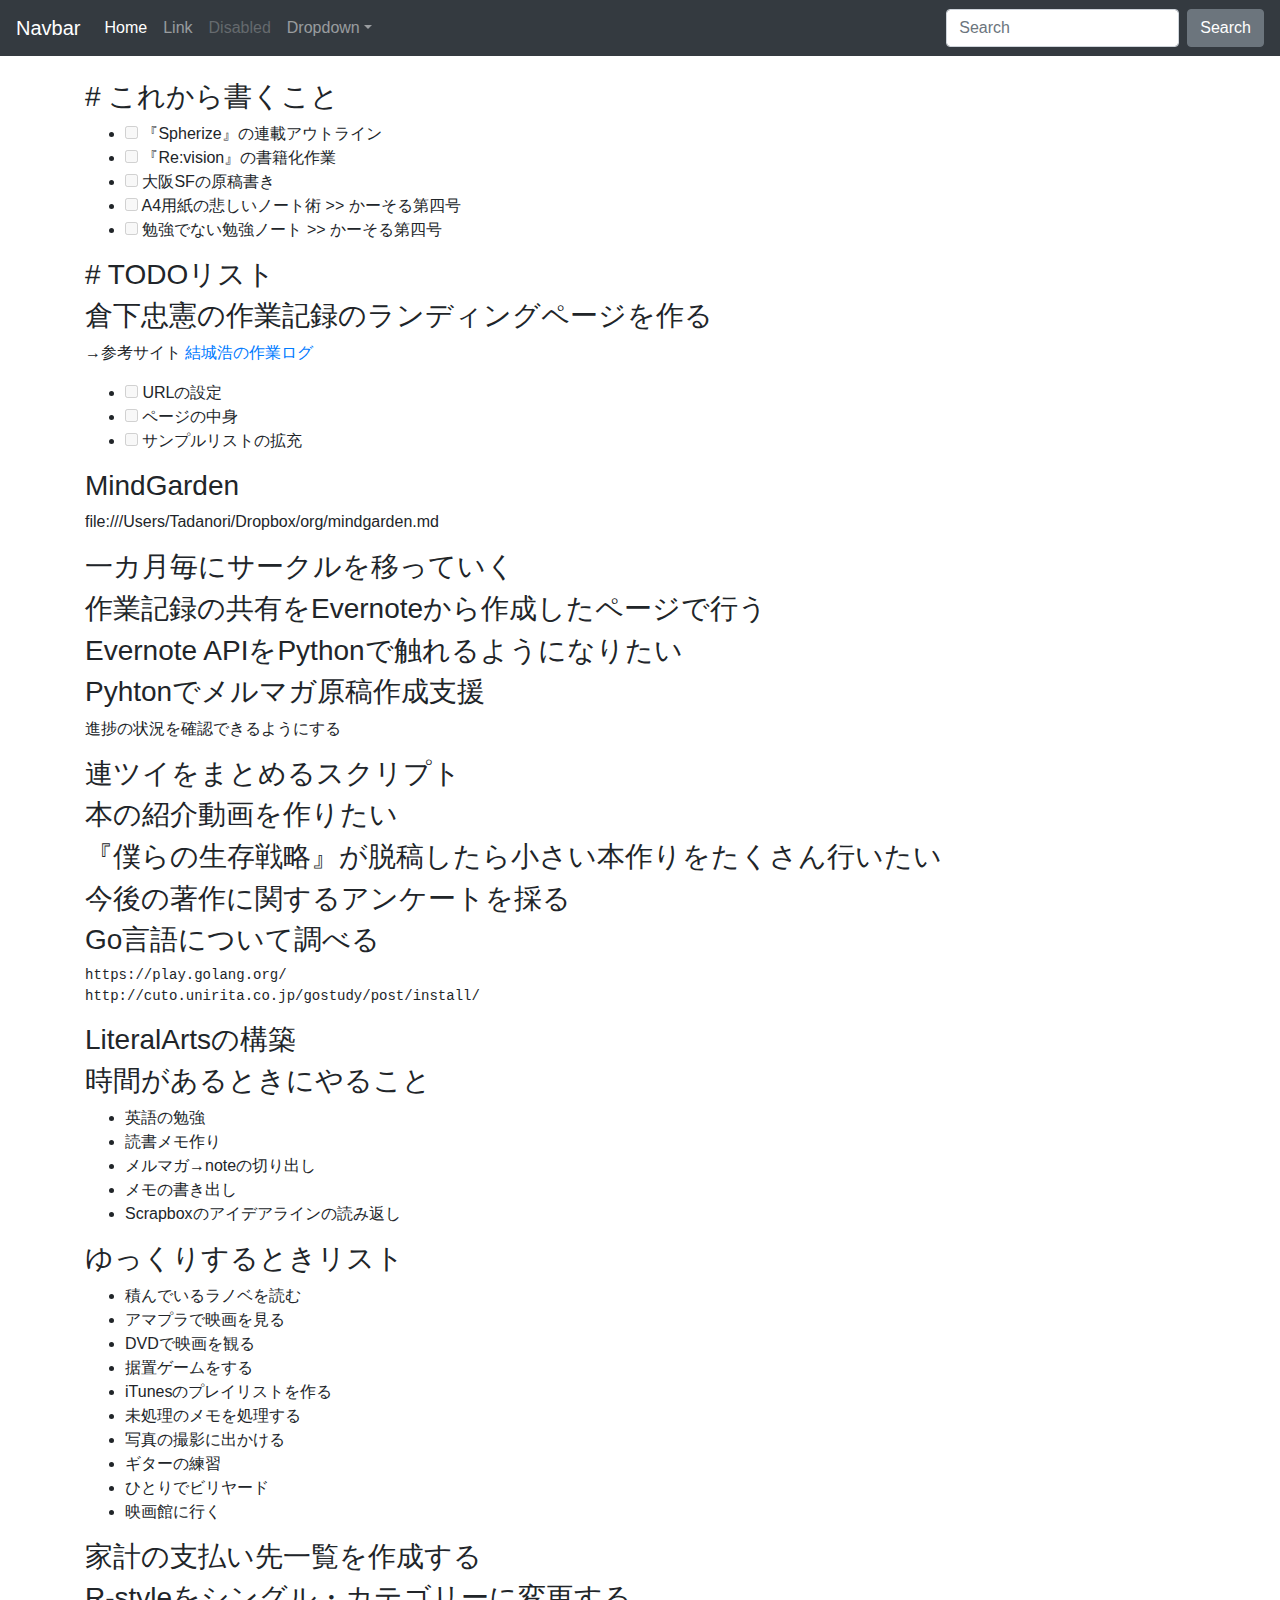
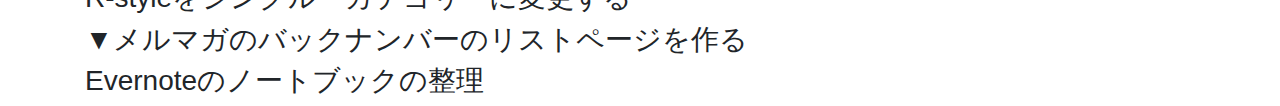
==== material/index.html @ 54e2bdf9 "add new python script" ====
<!doctype html>
<html lang="en">
  <head>
    <meta charset="utf-8">
    <meta name="viewport" content="width=device-width, initial-scale=1, shrink-to-fit=no">
    <meta name="description" content="">
    <meta name="author" content="Mark Otto, Jacob Thornton, and Bootstrap contributors">
    <meta name="generator" content="Jekyll v4.0.1">
    <title>倉下忠憲ダッシュボード</title>

    <link rel="canonical" href="https://getbootstrap.com/docs/4.5/examples/starter-template/">

    <!-- Bootstrap core CSS -->
<link href="bootstrap.css" rel="stylesheet">

    <style>
      .bd-placeholder-img {
        font-size: 1.125rem;
        text-anchor: middle;
        -webkit-user-select: none;
        -moz-user-select: none;
        -ms-user-select: none;
        user-select: none;
      }

      @media (min-width: 768px) {
        .bd-placeholder-img-lg {
          font-size: 3.5rem;
        }
      }
    </style>
    <!-- Custom styles for this template -->
    <link href="starter-template.css" rel="stylesheet">
  </head>
  <body>
    <nav class="navbar navbar-expand-md navbar-dark bg-dark fixed-top">
  <a class="navbar-brand" href="#">Navbar</a>
  <button class="navbar-toggler" type="button" data-toggle="collapse" data-target="#navbarsExampleDefault" aria-controls="navbarsExampleDefault" aria-expanded="false" aria-label="Toggle navigation">
    <span class="navbar-toggler-icon"></span>
  </button>

  <div class="collapse navbar-collapse" id="navbarsExampleDefault">
    <ul class="navbar-nav mr-auto">
      <li class="nav-item active">
        <a class="nav-link" href="#">Home <span class="sr-only">(current)</span></a>
      </li>
      <li class="nav-item">
        <a class="nav-link" href="#">Link</a>
      </li>
      <li class="nav-item">
        <a class="nav-link disabled" href="#" tabindex="-1" aria-disabled="true">Disabled</a>
      </li>
      <li class="nav-item dropdown">
        <a class="nav-link dropdown-toggle" href="#" id="dropdown01" data-toggle="dropdown" aria-haspopup="true" aria-expanded="false">Dropdown</a>
        <div class="dropdown-menu" aria-labelledby="dropdown01">
          <a class="dropdown-item" href="#">Action</a>
          <a class="dropdown-item" href="#">Another action</a>
          <a class="dropdown-item" href="#">Something else here</a>
        </div>
      </li>
    </ul>
    <form class="form-inline my-2 my-lg-0">
      <input class="form-control mr-sm-2" type="text" placeholder="Search" aria-label="Search">
      <button class="btn btn-secondary my-2 my-sm-0" type="submit">Search</button>
    </form>
  </div>
</nav>

<main role="main" class="container">



<h3 class="contentHeader"># これから書くこと
</h3><div class="contentBody"><ul class="checklist">
<li><input type="checkbox" disabled> 『Spherize』の連載アウトライン</li>
<li><input type="checkbox" disabled> 『Re:vision』の書籍化作業</li>
<li><input type="checkbox" disabled> 大阪SFの原稿書き</li>
<li><input type="checkbox" disabled> A4用紙の悲しいノート術 &gt;&gt; かーそる第四号</li>
<li><input type="checkbox" disabled> 勉強でない勉強ノート &gt;&gt; かーそる第四号</li>
</ul></div><h3 class="contentHeader"># TODOリスト
</h3><div class="contentBody"><h3>倉下忠憲の作業記録のランディングページを作る</h3>
<p>→参考サイト
 <a href="https://log.hyuki.net/">結城浩の作業ログ</a></p>
<ul class="checklist">
<li><input type="checkbox" disabled> URLの設定</li>
<li><input type="checkbox" disabled> ページの中身</li>
<li><input type="checkbox" disabled> サンプルリストの拡充</li>
</ul>
<h3>MindGarden</h3>
<p>file:///Users/Tadanori/Dropbox/org/mindgarden.md</p>
<h3>一カ月毎にサークルを移っていく</h3>
<h3>作業記録の共有をEvernoteから作成したページで行う</h3>
<h3>Evernote APIをPythonで触れるようになりたい</h3>
<h3>Pyhtonでメルマガ原稿作成支援</h3>
<p>進捗の状況を確認できるようにする</p>
<h3>連ツイをまとめるスクリプト</h3>
<h3>本の紹介動画を作りたい</h3>
<h3>『僕らの生存戦略』が脱稿したら小さい本作りをたくさん行いたい</h3>
<h3>今後の著作に関するアンケートを採る</h3>
<h3>Go言語について調べる</h3>
<pre><code>https://play.golang.org/
http://cuto.unirita.co.jp/gostudy/post/install/
</code></pre>
<h3>LiteralArtsの構築</h3>
<h3>時間があるときにやること</h3>
<ul>
<li>英語の勉強</li>
<li>読書メモ作り</li>
<li>メルマガ→noteの切り出し</li>
<li>メモの書き出し</li>
<li>Scrapboxのアイデアラインの読み返し</li>
</ul>
<h3>ゆっくりするときリスト</h3>
<ul>
<li>積んでいるラノベを読む </li>
<li>アマプラで映画を見る </li>
<li>DVDで映画を観る</li>
<li>据置ゲームをする</li>
<li>iTunesのプレイリストを作る </li>
<li>未処理のメモを処理する</li>
<li>写真の撮影に出かける</li>
<li>ギターの練習</li>
<li>ひとりでビリヤード</li>
<li>映画館に行く</li>
</ul>
<h3>家計の支払い先一覧を作成する</h3>
<h3>R-styleをシングル・カテゴリーに変更する</h3>
<h3>▼メルマガのバックナンバーのリストページを作る</h3>
<h3>Evernoteのノートブックの整理</h3></div></main><!-- /.container -->
<script src="https://code.jquery.com/jquery-3.5.1.slim.min.js" integrity="sha384-DfXdz2htPH0lsSSs5nCTpuj/zy4C+OGpamoFVy38MVBnE+IbbVYUew+OrCXaRkfj" crossorigin="anonymous"></script>
      <script>window.jQuery || document.write('<script src="../assets/js/vendor/jquery.slim.min.js"><\/script>')</script><script src="../assets/dist/js/bootstrap.bundle.js"></script></body>
</html>
---- material/starter-template.css ----
body {
  padding-top: 5rem;
}
.starter-template {
  padding: 3rem 1.5rem;
  text-align: center;
}
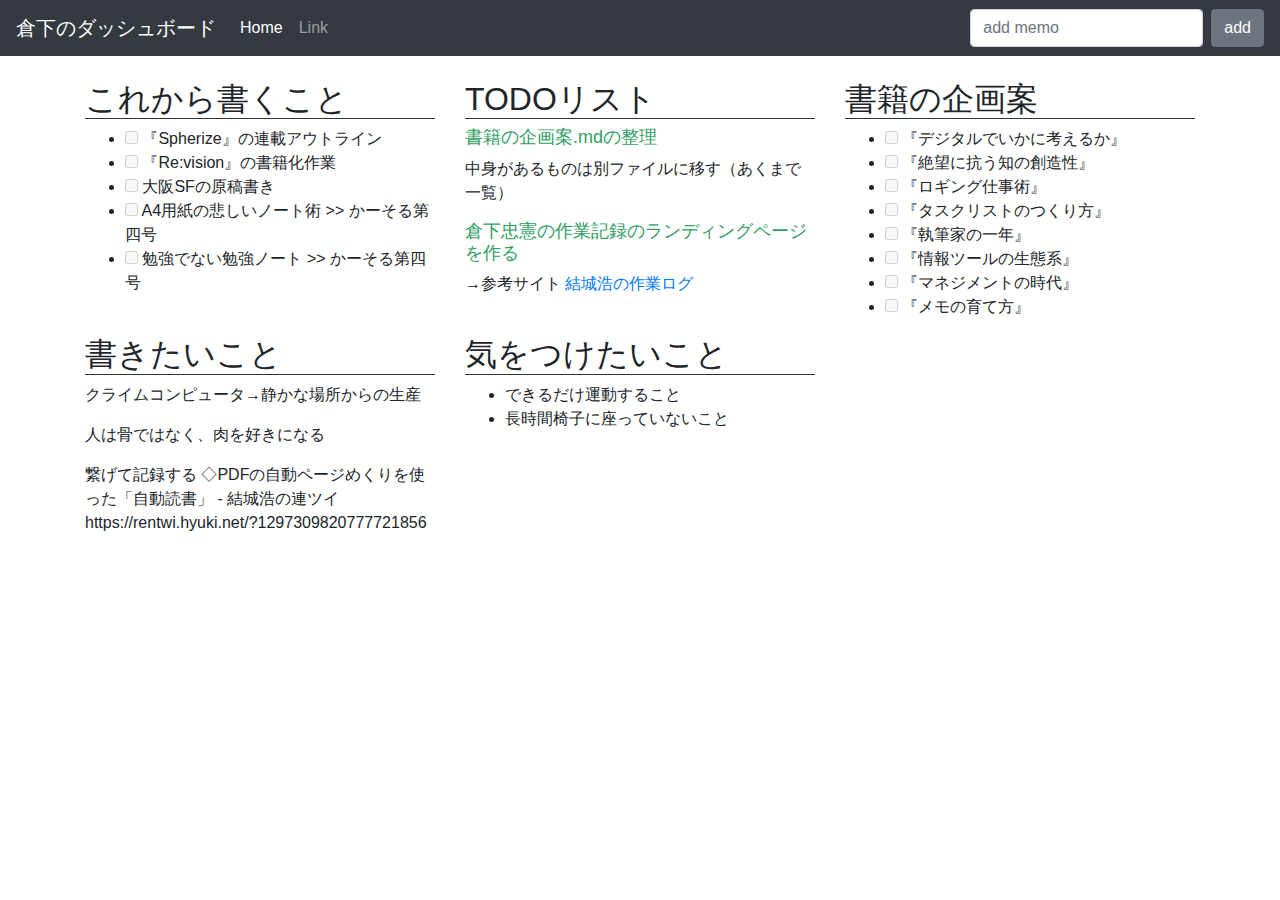
==== commit 2af06981: "add multirow" ====
--- a/material/index.html
+++ b/material/index.html
@@ -14,6 +14,9 @@
 <link href="bootstrap.css" rel="stylesheet">
 
     <style>
+      h2{
+        border-bottom: 1px solid #333;
+      }
       .bd-placeholder-img {
         font-size: 1.125rem;
         text-anchor: middle;
@@ -21,6 +24,14 @@
         -moz-user-select: none;
         -ms-user-select: none;
         user-select: none;
+      }
+      h3{
+        font-size:20px;
+        color:rgb(48, 65, 160);
+      }
+      h4{
+        font-size:18px;
+        color:rgb(48, 160, 99);
       }
 
       @media (min-width: 768px) {
@@ -34,7 +45,7 @@
   </head>
   <body>
     <nav class="navbar navbar-expand-md navbar-dark bg-dark fixed-top">
-  <a class="navbar-brand" href="#">Navbar</a>
+  <a class="navbar-brand" href="#">倉下のダッシュボード</a>
   <button class="navbar-toggler" type="button" data-toggle="collapse" data-target="#navbarsExampleDefault" aria-controls="navbarsExampleDefault" aria-expanded="false" aria-label="Toggle navigation">
     <span class="navbar-toggler-icon"></span>
   </button>
@@ -47,21 +58,11 @@
       <li class="nav-item">
         <a class="nav-link" href="#">Link</a>
       </li>
-      <li class="nav-item">
-        <a class="nav-link disabled" href="#" tabindex="-1" aria-disabled="true">Disabled</a>
-      </li>
-      <li class="nav-item dropdown">
-        <a class="nav-link dropdown-toggle" href="#" id="dropdown01" data-toggle="dropdown" aria-haspopup="true" aria-expanded="false">Dropdown</a>
-        <div class="dropdown-menu" aria-labelledby="dropdown01">
-          <a class="dropdown-item" href="#">Action</a>
-          <a class="dropdown-item" href="#">Another action</a>
-          <a class="dropdown-item" href="#">Something else here</a>
-        </div>
-      </li>
     </ul>
     <form class="form-inline my-2 my-lg-0">
-      <input class="form-control mr-sm-2" type="text" placeholder="Search" aria-label="Search">
-      <button class="btn btn-secondary my-2 my-sm-0" type="submit">Search</button>
+      <input class="form-control mr-sm-2" type="text" placeholder="add memo" aria-label="Search">
+      <button class="btn btn-secondary my-2 my-sm-0" type="submit">add
+      </button>
     </form>
   </div>
 </nav>
@@ -70,63 +71,33 @@
 
 
 
-<h3 class="contentHeader"># これから書くこと
-</h3><div class="contentBody"><ul class="checklist">
+<div class="row"><div class="col-4"><h2 class="contentHeader">これから書くこと</h2><div class="contentBody"><ul class="checklist">
 <li><input type="checkbox" disabled> 『Spherize』の連載アウトライン</li>
 <li><input type="checkbox" disabled> 『Re:vision』の書籍化作業</li>
 <li><input type="checkbox" disabled> 大阪SFの原稿書き</li>
 <li><input type="checkbox" disabled> A4用紙の悲しいノート術 &gt;&gt; かーそる第四号</li>
 <li><input type="checkbox" disabled> 勉強でない勉強ノート &gt;&gt; かーそる第四号</li>
-</ul></div><h3 class="contentHeader"># TODOリスト
-</h3><div class="contentBody"><h3>倉下忠憲の作業記録のランディングページを作る</h3>
+</ul></div></div><div class="col-4"><h2 class="contentHeader">TODOリスト</h2><div class="contentBody"><h4>書籍の企画案.mdの整理</h4>
+<p>中身があるものは別ファイルに移す（あくまで一覧）</p>
+<h4>倉下忠憲の作業記録のランディングページを作る</h4>
 <p>→参考サイト
- <a href="https://log.hyuki.net/">結城浩の作業ログ</a></p>
-<ul class="checklist">
-<li><input type="checkbox" disabled> URLの設定</li>
-<li><input type="checkbox" disabled> ページの中身</li>
-<li><input type="checkbox" disabled> サンプルリストの拡充</li>
-</ul>
-<h3>MindGarden</h3>
-<p>file:///Users/Tadanori/Dropbox/org/mindgarden.md</p>
-<h3>一カ月毎にサークルを移っていく</h3>
-<h3>作業記録の共有をEvernoteから作成したページで行う</h3>
-<h3>Evernote APIをPythonで触れるようになりたい</h3>
-<h3>Pyhtonでメルマガ原稿作成支援</h3>
-<p>進捗の状況を確認できるようにする</p>
-<h3>連ツイをまとめるスクリプト</h3>
-<h3>本の紹介動画を作りたい</h3>
-<h3>『僕らの生存戦略』が脱稿したら小さい本作りをたくさん行いたい</h3>
-<h3>今後の著作に関するアンケートを採る</h3>
-<h3>Go言語について調べる</h3>
-<pre><code>https://play.golang.org/
-http://cuto.unirita.co.jp/gostudy/post/install/
-</code></pre>
-<h3>LiteralArtsの構築</h3>
-<h3>時間があるときにやること</h3>
-<ul>
-<li>英語の勉強</li>
-<li>読書メモ作り</li>
-<li>メルマガ→noteの切り出し</li>
-<li>メモの書き出し</li>
-<li>Scrapboxのアイデアラインの読み返し</li>
-</ul>
-<h3>ゆっくりするときリスト</h3>
-<ul>
-<li>積んでいるラノベを読む </li>
-<li>アマプラで映画を見る </li>
-<li>DVDで映画を観る</li>
-<li>据置ゲームをする</li>
-<li>iTunesのプレイリストを作る </li>
-<li>未処理のメモを処理する</li>
-<li>写真の撮影に出かける</li>
-<li>ギターの練習</li>
-<li>ひとりでビリヤード</li>
-<li>映画館に行く</li>
-</ul>
-<h3>家計の支払い先一覧を作成する</h3>
-<h3>R-styleをシングル・カテゴリーに変更する</h3>
-<h3>▼メルマガのバックナンバーのリストページを作る</h3>
-<h3>Evernoteのノートブックの整理</h3></div></main><!-- /.container -->
+ <a href="https://log.hyuki.net/">結城浩の作業ログ</a></p></div></div><div class="col-4"><h2 class="contentHeader">書籍の企画案</h2><div class="contentBody"><ul class="checklist">
+<li><input type="checkbox" disabled> 『デジタルでいかに考えるか』 </li>
+<li><input type="checkbox" disabled> 『絶望に抗う知の創造性』</li>
+<li><input type="checkbox" disabled> 『ロギング仕事術』</li>
+<li><input type="checkbox" disabled> 『タスクリストのつくり方』</li>
+<li><input type="checkbox" disabled> 『執筆家の一年』</li>
+<li><input type="checkbox" disabled> 『情報ツールの生態系』</li>
+<li><input type="checkbox" disabled> 『マネジメントの時代』</li>
+<li><input type="checkbox" disabled> 『メモの育て方』</li>
+</ul></div></div></div><div class="row"><div class="col-4"><h2 class="contentHeader">書きたいこと</h2><div class="contentBody"><p>クライムコンピュータ→静かな場所からの生産</p>
+<p>人は骨ではなく、肉を好きになる</p>
+<p>繋げて記録する
+    ◇PDFの自動ページめくりを使った「自動読書」 - 結城浩の連ツイ
+    https://rentwi.hyuki.net/?1297309820777721856</p></div></div><div class="col-4"><h2 class="contentHeader">気をつけたいこと</h2><div class="contentBody"><ul>
+<li>できるだけ運動すること</li>
+<li>長時間椅子に座っていないこと</li>
+</ul></div></div></main><!-- /.container -->
 <script src="https://code.jquery.com/jquery-3.5.1.slim.min.js" integrity="sha384-DfXdz2htPH0lsSSs5nCTpuj/zy4C+OGpamoFVy38MVBnE+IbbVYUew+OrCXaRkfj" crossorigin="anonymous"></script>
       <script>window.jQuery || document.write('<script src="../assets/js/vendor/jquery.slim.min.js"><\/script>')</script><script src="../assets/dist/js/bootstrap.bundle.js"></script></body>
 </html>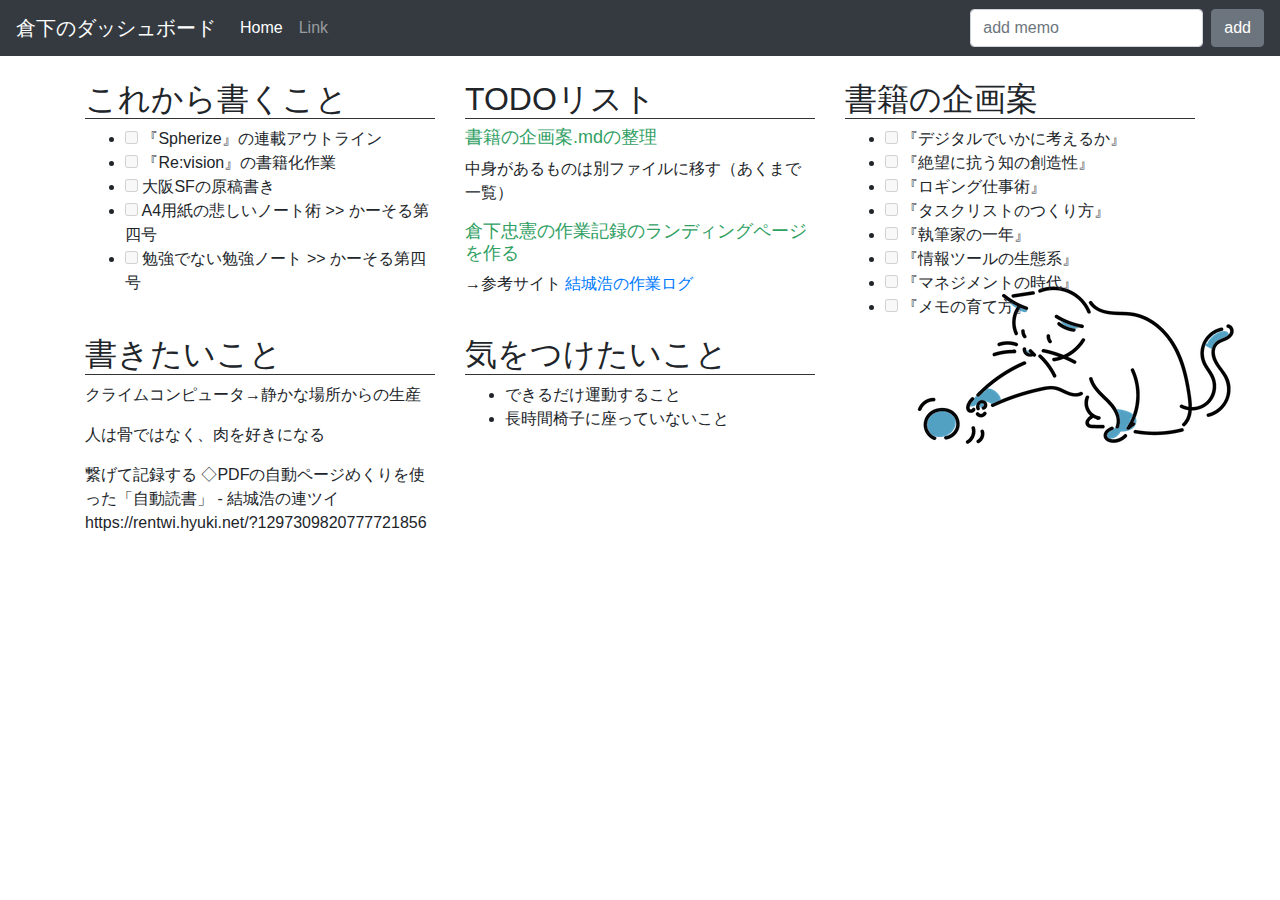
==== commit 7bfad3c9: "add cct" ====
--- a/material/index.html
+++ b/material/index.html
@@ -43,7 +43,7 @@
     <!-- Custom styles for this template -->
     <link href="starter-template.css" rel="stylesheet">
   </head>
-  <body>
+  <body style="background-image: url(cat1.png);background-repeat: no-repeat;background-position: right bottom">
     <nav class="navbar navbar-expand-md navbar-dark bg-dark fixed-top">
   <a class="navbar-brand" href="#">倉下のダッシュボード</a>
   <button class="navbar-toggler" type="button" data-toggle="collapse" data-target="#navbarsExampleDefault" aria-controls="navbarsExampleDefault" aria-expanded="false" aria-label="Toggle navigation">
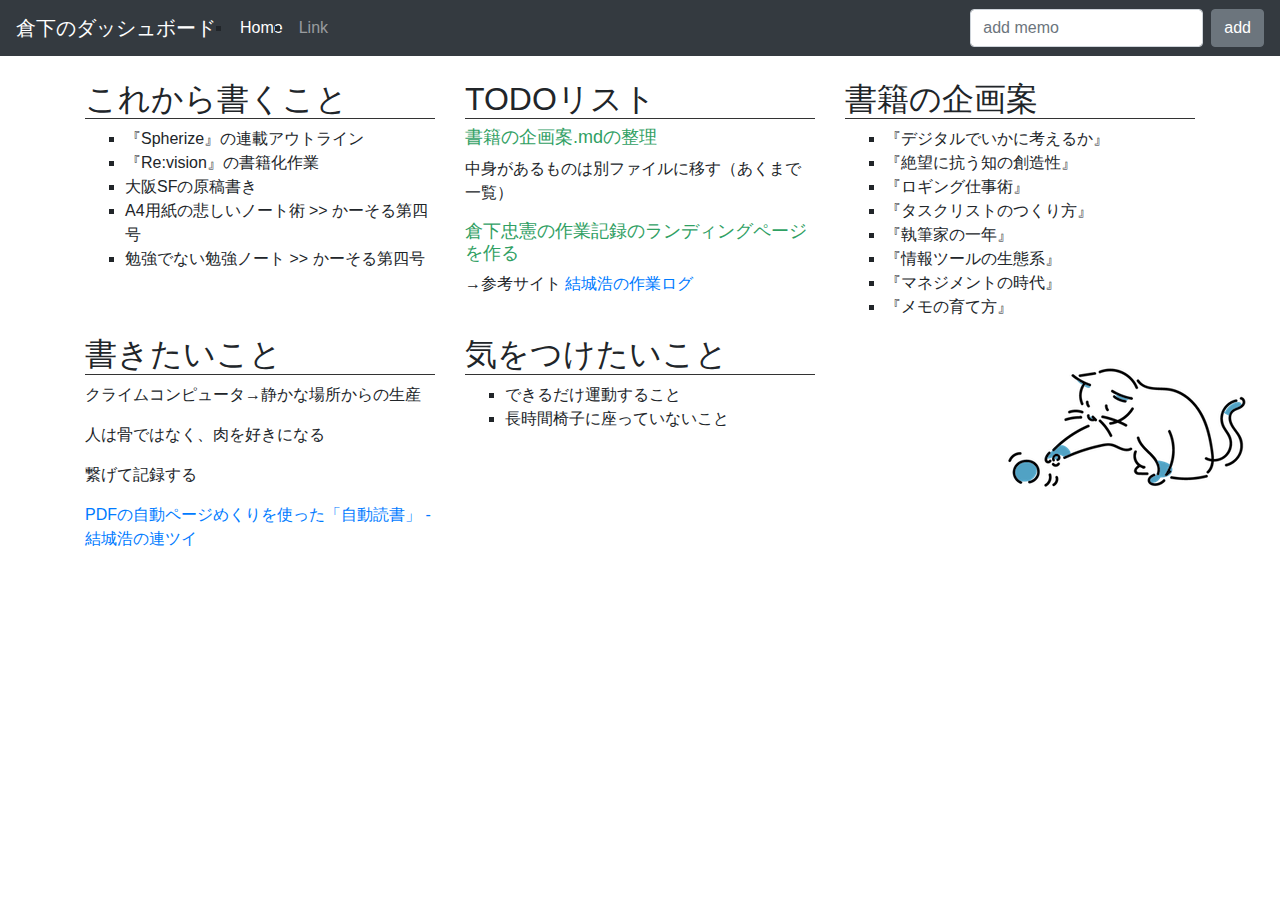
==== commit 591e81be: "add cat2" ====
--- a/material/index.html
+++ b/material/index.html
@@ -32,6 +32,9 @@
       h4{
         font-size:18px;
         color:rgb(48, 160, 99);
+      }
+      li{
+        list-style-type: square;
       }
 
       @media (min-width: 768px) {
@@ -71,30 +74,29 @@
 
 
 
-<div class="row"><div class="col-4"><h2 class="contentHeader">これから書くこと</h2><div class="contentBody"><ul class="checklist">
-<li><input type="checkbox" disabled> 『Spherize』の連載アウトライン</li>
-<li><input type="checkbox" disabled> 『Re:vision』の書籍化作業</li>
-<li><input type="checkbox" disabled> 大阪SFの原稿書き</li>
-<li><input type="checkbox" disabled> A4用紙の悲しいノート術 &gt;&gt; かーそる第四号</li>
-<li><input type="checkbox" disabled> 勉強でない勉強ノート &gt;&gt; かーそる第四号</li>
+<div class="row"><div class="col-4"><h2 class="contentHeader">これから書くこと</h2><div class="contentBody"><ul>
+<li>『Spherize』の連載アウトライン</li>
+<li>『Re:vision』の書籍化作業</li>
+<li>大阪SFの原稿書き</li>
+<li>A4用紙の悲しいノート術 &gt;&gt; かーそる第四号</li>
+<li>勉強でない勉強ノート &gt;&gt; かーそる第四号</li>
 </ul></div></div><div class="col-4"><h2 class="contentHeader">TODOリスト</h2><div class="contentBody"><h4>書籍の企画案.mdの整理</h4>
 <p>中身があるものは別ファイルに移す（あくまで一覧）</p>
 <h4>倉下忠憲の作業記録のランディングページを作る</h4>
 <p>→参考サイト
- <a href="https://log.hyuki.net/">結城浩の作業ログ</a></p></div></div><div class="col-4"><h2 class="contentHeader">書籍の企画案</h2><div class="contentBody"><ul class="checklist">
-<li><input type="checkbox" disabled> 『デジタルでいかに考えるか』 </li>
-<li><input type="checkbox" disabled> 『絶望に抗う知の創造性』</li>
-<li><input type="checkbox" disabled> 『ロギング仕事術』</li>
-<li><input type="checkbox" disabled> 『タスクリストのつくり方』</li>
-<li><input type="checkbox" disabled> 『執筆家の一年』</li>
-<li><input type="checkbox" disabled> 『情報ツールの生態系』</li>
-<li><input type="checkbox" disabled> 『マネジメントの時代』</li>
-<li><input type="checkbox" disabled> 『メモの育て方』</li>
+ <a href="https://log.hyuki.net/">結城浩の作業ログ</a></p></div></div><div class="col-4"><h2 class="contentHeader">書籍の企画案</h2><div class="contentBody"><ul>
+<li>『デジタルでいかに考えるか』 </li>
+<li>『絶望に抗う知の創造性』</li>
+<li>『ロギング仕事術』</li>
+<li>『タスクリストのつくり方』</li>
+<li>『執筆家の一年』</li>
+<li>『情報ツールの生態系』</li>
+<li>『マネジメントの時代』</li>
+<li>『メモの育て方』</li>
 </ul></div></div></div><div class="row"><div class="col-4"><h2 class="contentHeader">書きたいこと</h2><div class="contentBody"><p>クライムコンピュータ→静かな場所からの生産</p>
 <p>人は骨ではなく、肉を好きになる</p>
-<p>繋げて記録する
-    ◇PDFの自動ページめくりを使った「自動読書」 - 結城浩の連ツイ
-    https://rentwi.hyuki.net/?1297309820777721856</p></div></div><div class="col-4"><h2 class="contentHeader">気をつけたいこと</h2><div class="contentBody"><ul>
+<p>繋げて記録する</p>
+<p><a href="https://rentwi.hyuki.net/?1297309820777721856">PDFの自動ページめくりを使った「自動読書」 - 結城浩の連ツイ</a></p></div></div><div class="col-4"><h2 class="contentHeader">気をつけたいこと</h2><div class="contentBody"><ul>
 <li>できるだけ運動すること</li>
 <li>長時間椅子に座っていないこと</li>
 </ul></div></div></main><!-- /.container -->
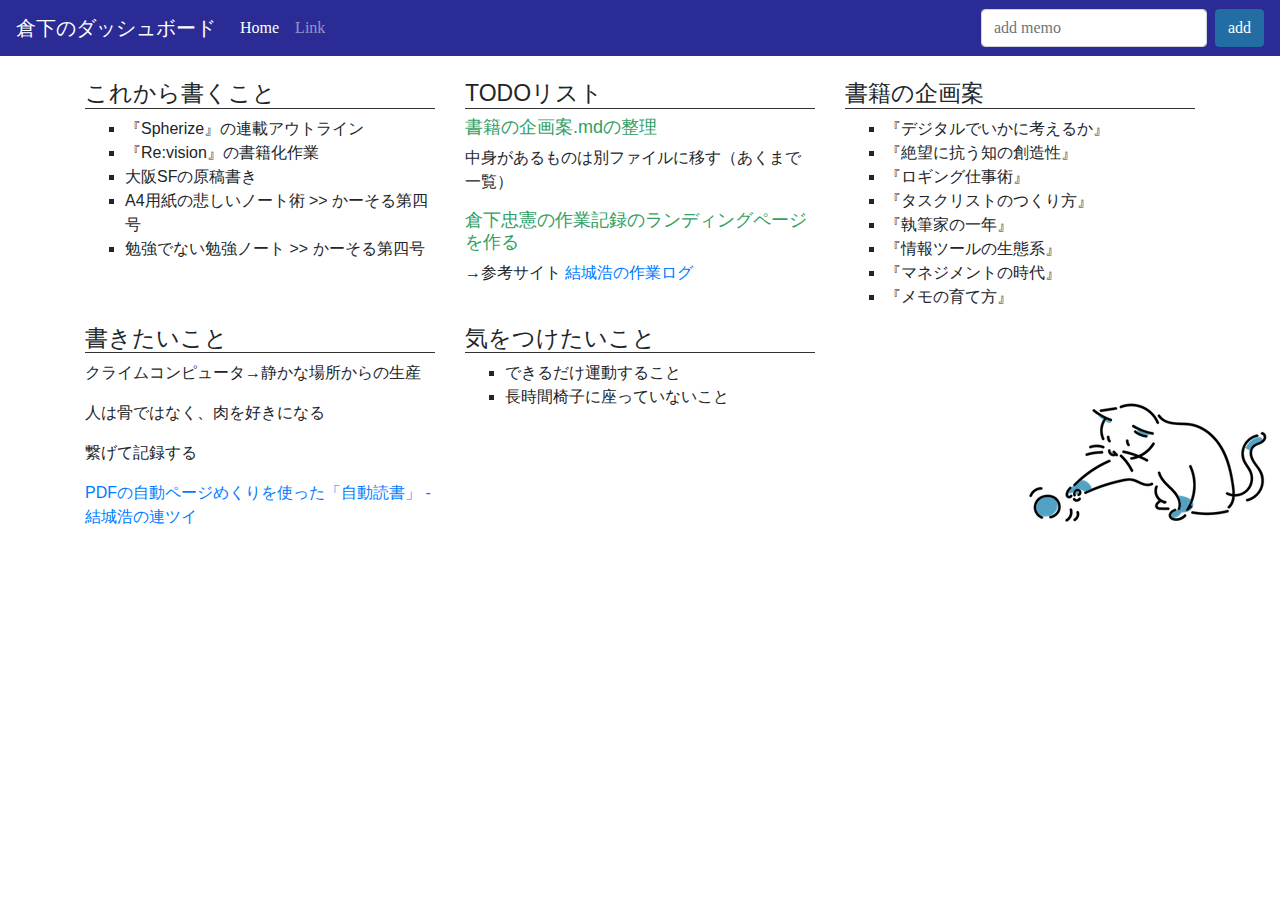
==== commit fd3b1ffb: "fix toppage" ====
--- a/material/index.html
+++ b/material/index.html
@@ -16,6 +16,7 @@
     <style>
       h2{
         border-bottom: 1px solid #333;
+        font-size:23px;
       }
       .bd-placeholder-img {
         font-size: 1.125rem;
@@ -33,7 +34,7 @@
         font-size:18px;
         color:rgb(48, 160, 99);
       }
-      li{
+      .row li{
         list-style-type: square;
       }
 
@@ -47,7 +48,7 @@
     <link href="starter-template.css" rel="stylesheet">
   </head>
   <body style="background-image: url(cat1.png);background-repeat: no-repeat;background-position: right bottom">
-    <nav class="navbar navbar-expand-md navbar-dark bg-dark fixed-top">
+    <nav class="navbar navbar-expand-md navbar-dark fixed-top" style="background-color:#2b2b95;font-family: 'Hiragino Sans','Hiragino Mincho ProN'";>
   <a class="navbar-brand" href="#">倉下のダッシュボード</a>
   <button class="navbar-toggler" type="button" data-toggle="collapse" data-target="#navbarsExampleDefault" aria-controls="navbarsExampleDefault" aria-expanded="false" aria-label="Toggle navigation">
     <span class="navbar-toggler-icon"></span>
@@ -63,8 +64,8 @@
       </li>
     </ul>
     <form class="form-inline my-2 my-lg-0">
-      <input class="form-control mr-sm-2" type="text" placeholder="add memo" aria-label="Search">
-      <button class="btn btn-secondary my-2 my-sm-0" type="submit">add
+      <input class="form-control mr-sm-2" type="text" placeholder="add memo" aria-label="addmemo">
+      <button class="btn  btn-secondary my-2 my-sm-0" type="submit">add
       </button>
     </form>
   </div>
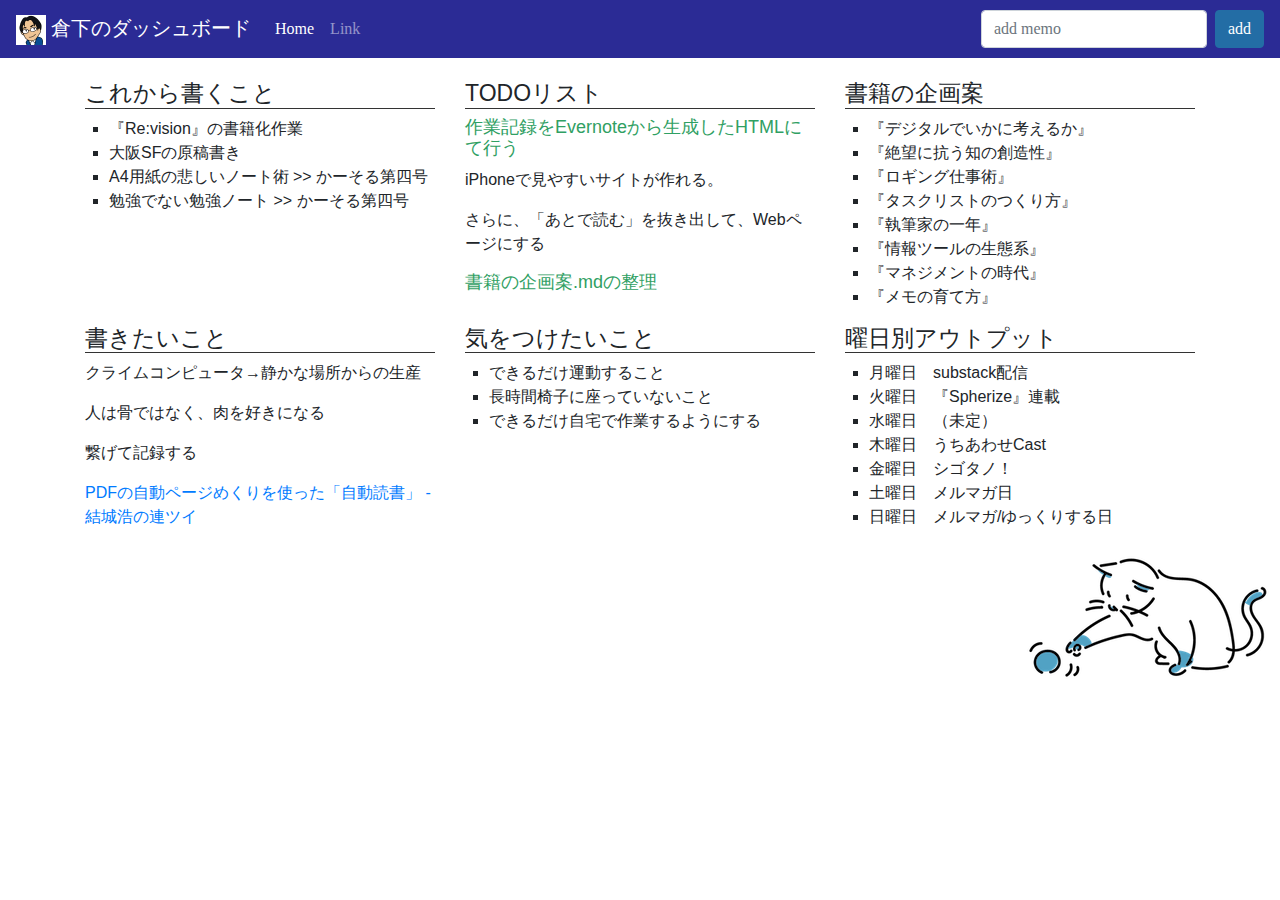
==== commit b722e74e: "add change" ====
--- a/material/index.html
+++ b/material/index.html
@@ -36,6 +36,10 @@
       }
       .row li{
         list-style-type: square;
+        margin-left:-1em;
+      }
+      body{
+        height:700px;
       }
 
       @media (min-width: 768px) {
@@ -46,10 +50,13 @@
     </style>
     <!-- Custom styles for this template -->
     <link href="starter-template.css" rel="stylesheet">
+    <link rel="shortcut icon" href="rashita.icon" type="image/x-icon">
   </head>
   <body style="background-image: url(cat1.png);background-repeat: no-repeat;background-position: right bottom">
     <nav class="navbar navbar-expand-md navbar-dark fixed-top" style="background-color:#2b2b95;font-family: 'Hiragino Sans','Hiragino Mincho ProN'";>
-  <a class="navbar-brand" href="#">倉下のダッシュボード</a>
+  <a class="navbar-brand" href="#">
+    <img src="rashita.gif" width="30" height="30" alt="">
+    倉下のダッシュボード</a>
   <button class="navbar-toggler" type="button" data-toggle="collapse" data-target="#navbarsExampleDefault" aria-controls="navbarsExampleDefault" aria-expanded="false" aria-label="Toggle navigation">
     <span class="navbar-toggler-icon"></span>
   </button>
@@ -76,16 +83,14 @@
 
 
 <div class="row"><div class="col-4"><h2 class="contentHeader">これから書くこと</h2><div class="contentBody"><ul>
-<li>『Spherize』の連載アウトライン</li>
 <li>『Re:vision』の書籍化作業</li>
 <li>大阪SFの原稿書き</li>
 <li>A4用紙の悲しいノート術 &gt;&gt; かーそる第四号</li>
 <li>勉強でない勉強ノート &gt;&gt; かーそる第四号</li>
-</ul></div></div><div class="col-4"><h2 class="contentHeader">TODOリスト</h2><div class="contentBody"><h4>書籍の企画案.mdの整理</h4>
-<p>中身があるものは別ファイルに移す（あくまで一覧）</p>
-<h4>倉下忠憲の作業記録のランディングページを作る</h4>
-<p>→参考サイト
- <a href="https://log.hyuki.net/">結城浩の作業ログ</a></p></div></div><div class="col-4"><h2 class="contentHeader">書籍の企画案</h2><div class="contentBody"><ul>
+</ul></div></div><div class="col-4"><h2 class="contentHeader">TODOリスト</h2><div class="contentBody"><h4>作業記録をEvernoteから生成したHTMLにて行う</h4>
+<p>iPhoneで見やすいサイトが作れる。</p>
+<p>さらに、「あとで読む」を抜き出して、Webページにする</p>
+<h4>書籍の企画案.mdの整理</h4></div></div><div class="col-4"><h2 class="contentHeader">書籍の企画案</h2><div class="contentBody"><ul>
 <li>『デジタルでいかに考えるか』 </li>
 <li>『絶望に抗う知の創造性』</li>
 <li>『ロギング仕事術』</li>
@@ -100,7 +105,16 @@
 <p><a href="https://rentwi.hyuki.net/?1297309820777721856">PDFの自動ページめくりを使った「自動読書」 - 結城浩の連ツイ</a></p></div></div><div class="col-4"><h2 class="contentHeader">気をつけたいこと</h2><div class="contentBody"><ul>
 <li>できるだけ運動すること</li>
 <li>長時間椅子に座っていないこと</li>
-</ul></div></div></main><!-- /.container -->
+<li>できるだけ自宅で作業するようにする</li>
+</ul></div></div><div class="col-4"><h2 class="contentHeader">曜日別アウトプット</h2><div class="contentBody"><ul>
+<li>月曜日　substack配信</li>
+<li>火曜日　『Spherize』連載</li>
+<li>水曜日　（未定）</li>
+<li>木曜日　うちあわせCast</li>
+<li>金曜日　シゴタノ！</li>
+<li>土曜日　メルマガ日</li>
+<li>日曜日　メルマガ/ゆっくりする日</li>
+</ul></div></div></div></main><!-- /.container -->
 <script src="https://code.jquery.com/jquery-3.5.1.slim.min.js" integrity="sha384-DfXdz2htPH0lsSSs5nCTpuj/zy4C+OGpamoFVy38MVBnE+IbbVYUew+OrCXaRkfj" crossorigin="anonymous"></script>
       <script>window.jQuery || document.write('<script src="../assets/js/vendor/jquery.slim.min.js"><\/script>')</script><script src="../assets/dist/js/bootstrap.bundle.js"></script></body>
 </html>